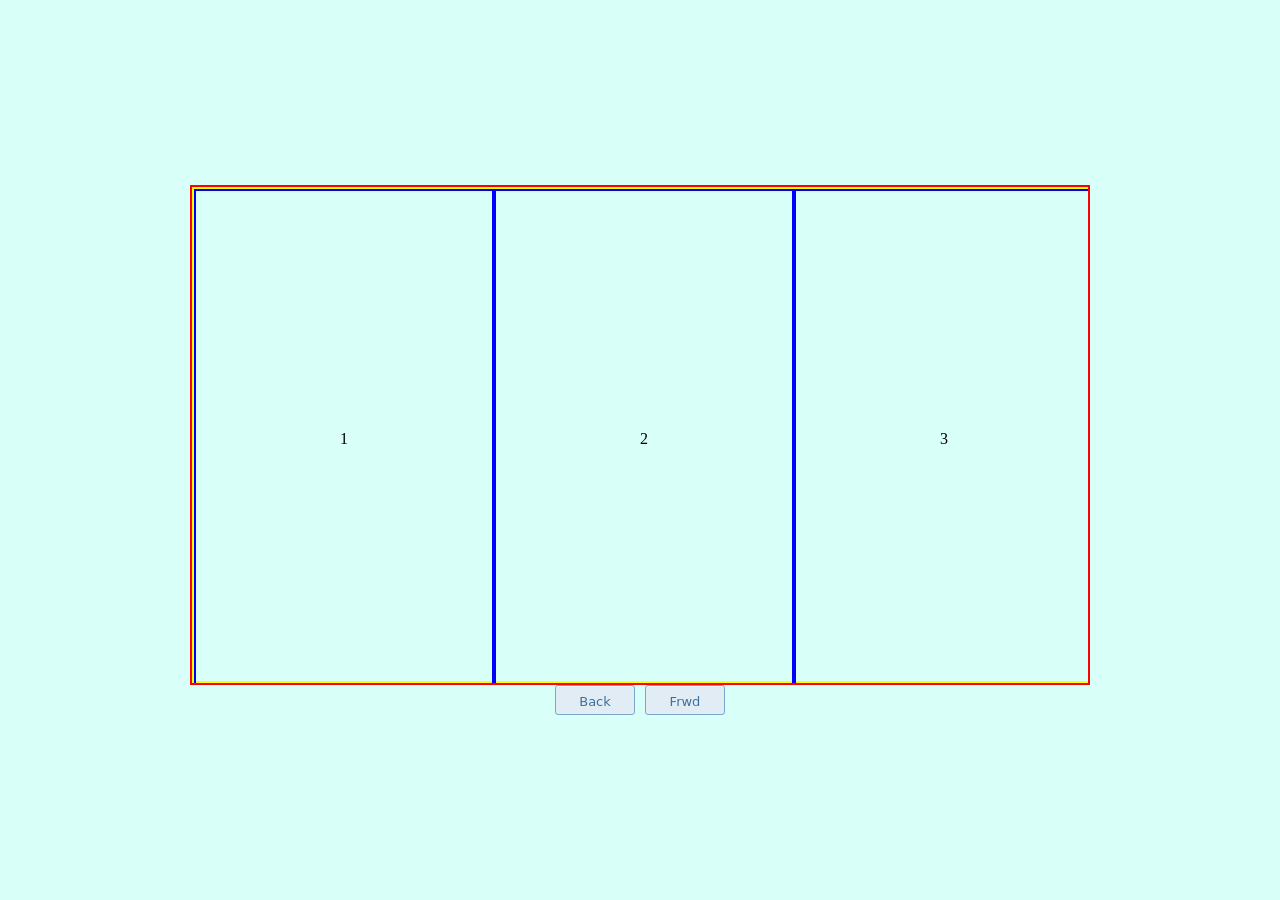
==== 3 tasks/carousel.html @ fa7f4771 "aaaa" ====
<!DOCTYPE html>
<html lang="en">
  <head>
    <meta charset="UTF-8" />
    <meta name="viewport" content="width=device-width, initial-scale=1.0" />
    <title>Document</title>
    <link rel="stylesheet" href="carousel.css" />
  </head>
  <body>
    <div class="container">
      <div class="carousel-container">
        <div class="carousel">1</div>
        <div class="carousel">2</div>
        <div class="carousel">3</div>
        <div class="carousel">4</div>
        <div class="carousel">5</div>
        <div class="carousel">6</div>
        <div class="carousel">7</div>
        <div class="carousel">8</div>
        <div class="carousel">9</div>
        <div class="carousel">10</div>
      </div>
    </div>
    <div class="buttons">
      <button class="button" id="prev">Back</button>
      <button class="button" id="next">Frwd</button>
    </div>

    <script src="carousel.js"></script>
  </body>
</html>
---- 3 tasks/carousel.css ----
* {
  box-sizing: border-box;
  margin: 0;
}

body {
  width: 100vw;
  height: 100vh;
  display: flex;
  flex-direction: column;
  justify-content: center;
  align-items: center;
  background-color: #d9fff9;
}

.button {
  display: flex;
  justify-content: center;
  align-items: center;
  width: 80px;
  height: 30px;
  background-color: #e1ecf4;
  border-radius: 3px;
  border: 1px solid #7aa7c7;
  box-shadow: rgba(255, 255, 255, 0.7) 0 1px 0 0 inset;
  box-sizing: border-box;
  color: #39739d;
  cursor: pointer;
  display: inline-block;
  font-family: -apple-system, system-ui, "Segoe UI", "Liberation Sans",
    sans-serif;
  font-size: 13px;
  font-weight: 400;
  line-height: 1.15385;
  margin: 0;
  outline: none;
  padding: 8px 0.8em;
  position: relative;
  text-align: center;
  text-decoration: none;
  user-select: none;
  -webkit-user-select: none;
  touch-action: manipulation;
  vertical-align: baseline;
  white-space: nowrap;
}

.buttons {
  display: flex;
  gap: 10px;
}

.container {
  width: 900px;
  height: 500px;
  border: 2px solid red;
  overflow: hidden;
}

.carousel-container {
  width: max-content;
  height: 100%;
  border: 2px solid yellow;
  display: flex;
}

.carousel {
  width: 300px;
  height: 500px;
  border: 2px solid blue;
  display: flex;
  justify-content: center;
  align-items: center;
}
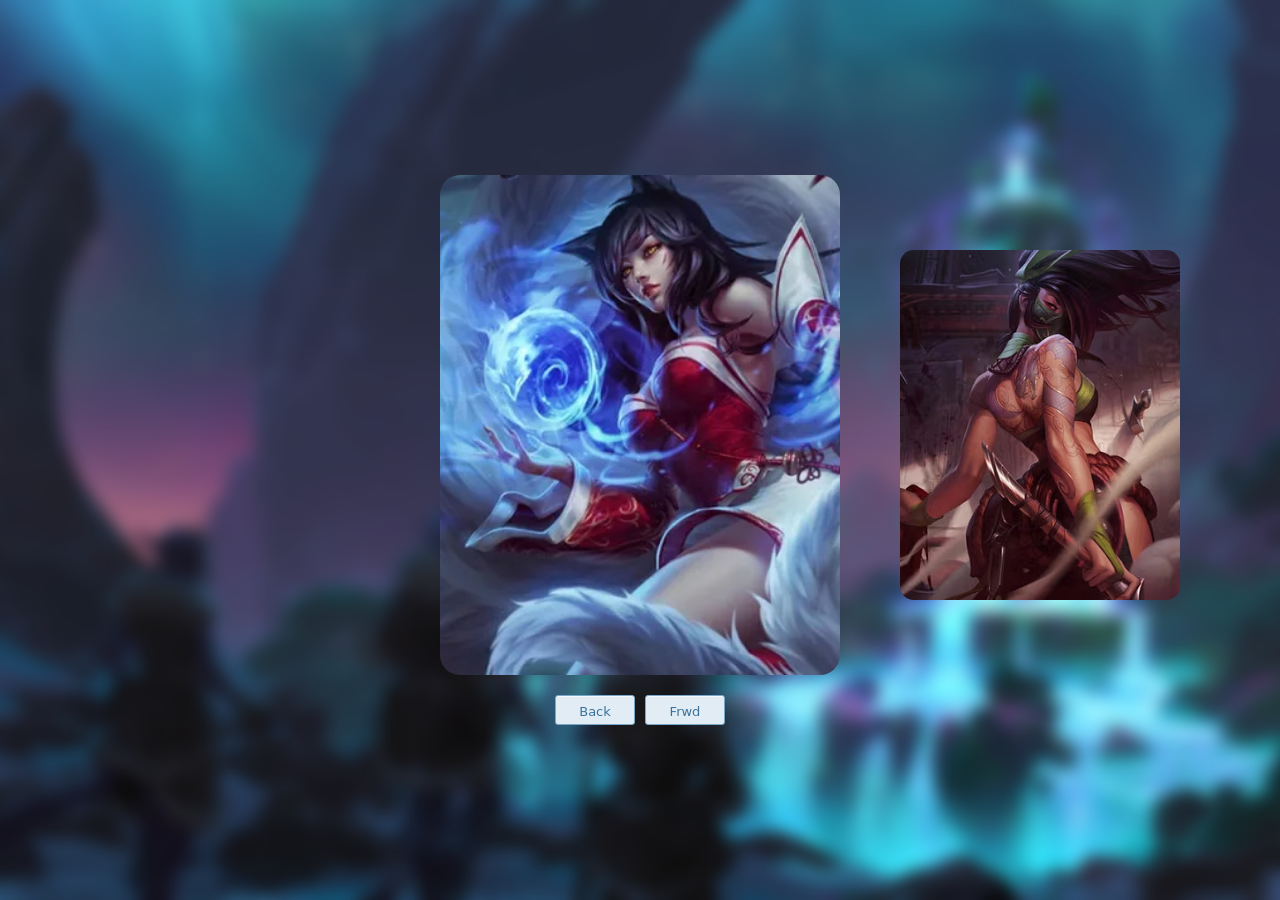
==== commit 76d0f4a2: "asdasdasdasd" ====
--- a/3 tasks/carousel.html
+++ b/3 tasks/carousel.html
@@ -7,25 +7,48 @@
     <link rel="stylesheet" href="carousel.css" />
   </head>
   <body>
-    <div class="container">
-      <div class="carousel-container">
-        <div class="carousel">1</div>
-        <div class="carousel">2</div>
-        <div class="carousel">3</div>
-        <div class="carousel">4</div>
-        <div class="carousel">5</div>
-        <div class="carousel">6</div>
-        <div class="carousel">7</div>
-        <div class="carousel">8</div>
-        <div class="carousel">9</div>
-        <div class="carousel">10</div>
+    <div class="bg">
+      <div class="container">
+        <div class="carousel-wrapper">
+          <div class="slides">
+            <div class="slide">
+              <img src="./src/carousel/ahri.webp" alt="ded" />
+            </div>
+            <div class="slide">
+              <img src="./src/carousel/akali.avif" alt="ded" />
+            </div>
+            <div class="slide">
+              <img src="./src/carousel/Aphelios_0.jpg" alt="ded" />
+            </div>
+            <div class="slide">
+              <img src="./src/carousel/evelynn.avif" alt="ded" />
+            </div>
+            <div class="slide">
+              <img src="./src/carousel/fiora.avif" alt="ded" />
+            </div>
+            <div class="slide">
+              <img src="./src/carousel/gwen.avif" alt="ded" />
+            </div>
+            <div class="slide">
+              <img src="./src/carousel/hwei.avif" alt="ded" />
+            </div>
+            <div class="slide">
+              <img src="./src/carousel/irelia.webp" alt="ded" />
+            </div>
+            <div class="slide">
+              <img src="./src/carousel/jhin.avif" alt="ded" />
+            </div>
+            <div class="slide">
+              <img src="./src/carousel/kayn.avif" alt="ded" />
+            </div>
+          </div>
+        </div>
+        <div class="buttons">
+          <button class="button" id="prev">Back</button>
+          <button class="button" id="next">Frwd</button>
+        </div>
       </div>
     </div>
-    <div class="buttons">
-      <button class="button" id="prev">Back</button>
-      <button class="button" id="next">Frwd</button>
-    </div>
-
     <script src="carousel.js"></script>
   </body>
 </html>
--- a/3 tasks/carousel.css
+++ b/3 tasks/carousel.css
@@ -11,6 +11,18 @@
   justify-content: center;
   align-items: center;
   background-color: #d9fff9;
+}
+
+.bg {
+  width: 100vw;
+  height: 100vh;
+  background-image: url(./src/carousel/1175799.png);
+  background-size: cover;
+  display: flex;
+  justify-content: center;
+  align-items: center;
+  /* filter: blur(20px); */
+  overflow: hidden;
 }
 
 .button {
@@ -51,24 +63,46 @@
 }
 
 .container {
-  width: 900px;
-  height: 500px;
-  border: 2px solid red;
-  overflow: hidden;
+  display: flex;
+  align-items: center;
+  position: relative;
+  flex-direction: column;
+  gap: 20px;
 }
 
-.carousel-container {
-  width: max-content;
-  height: 100%;
-  border: 2px solid yellow;
-  display: flex;
+.carousel-wrapper {
+  width: 1200px;
+  height: 500px;
+  overflow: hidden;
+  position: relative;
 }
 
-.carousel {
-  width: 300px;
-  height: 500px;
-  border: 2px solid blue;
+.slides {
+  width: fit-content;
+  height: 100%;
   display: flex;
+  transition: 300ms;
+  transform: translateX(400px);
+}
+
+.slide {
+  width: 400px;
+  height: 100%;
+  overflow: hidden;
+  border-radius: 20px;
+  transition: 300ms;
+  scale: 0.7;
+  display: flex;
+  flex-direction: column;
   justify-content: center;
-  align-items: center;
+  text-align: center;
+  font-size: 25px;
+  font-family: Arial, sans-serif;
+  font-weight: 400;
 }
+
+.slide img {
+  width: 100%;
+  height: 100%;
+  object-fit: cover;
+}
